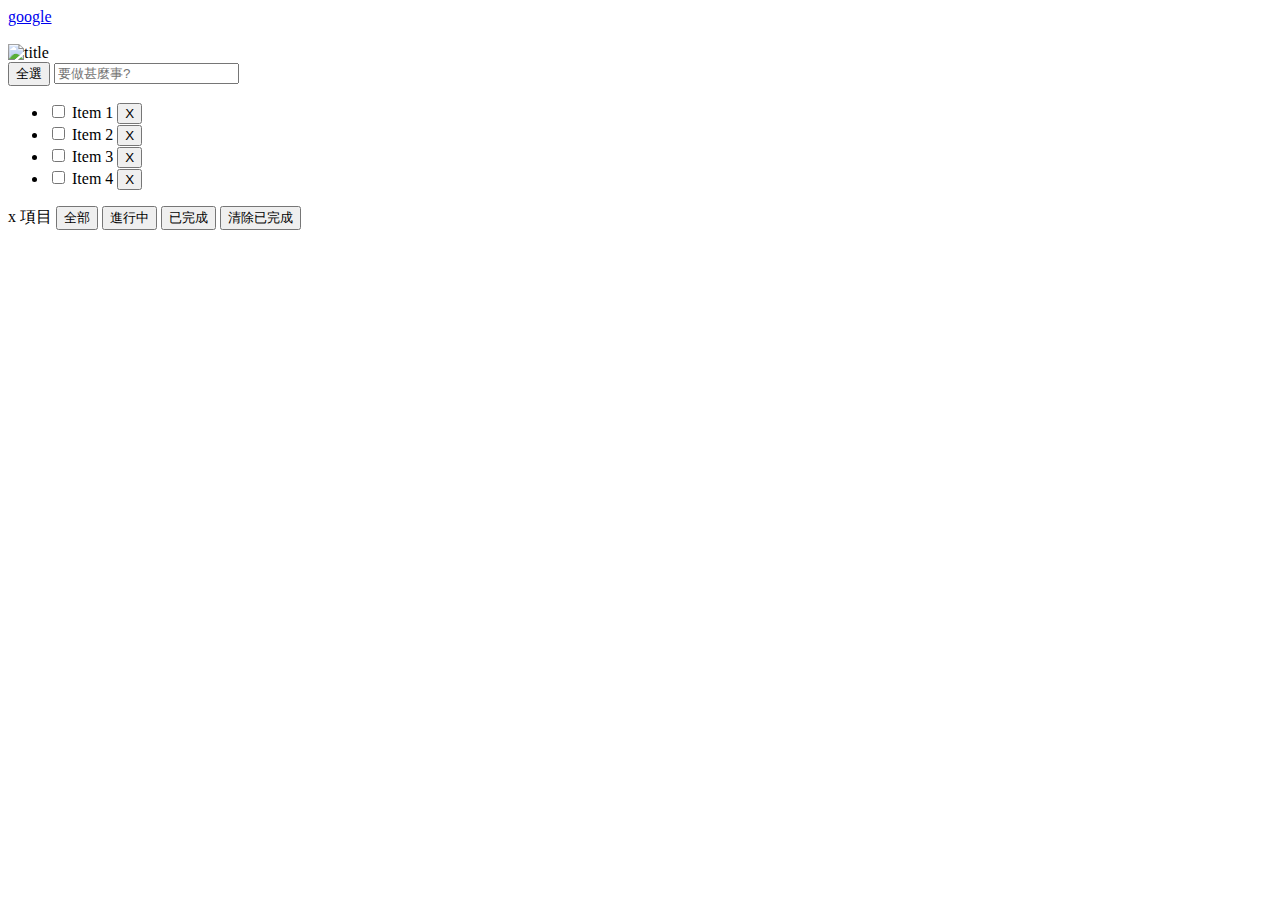
==== src/index.html @ 5159a1b1 "feat(html): 實作待辦事項頁尾按鈕" ====
<!DOCTYPE html>
<html lang="en">
<head>
    <meta charset="UTF-8">
    <meta name="viewport" content="width=device-width, initial-scale=1.0">
    <title>todoMVC</title>
</head>
<body>
    <nav>
        <a href="https://www.google.com"target="_blank">google</a>
    </nav>
    <br />
    <header>
        <img src="./assets/images/title.png" alt="title">
    </header>
    <section>
        <form>
            <button type="button">全選</button>
            <input type="text" placeholder="要做甚麼事?"/>
        </form>
    </section>
        <section>
           <ul>
                <li>
                    <input type="checkbox" />
                    <span>Item 1</span>
                    <button type="button">X</button>
                </li>
                <li>
                    <input type="checkbox" />
                    <span>Item 2</span>
                    <button type="button">X</button>
                </li>
                <li>
                    <input type="checkbox" />
                    <span>Item 3</span>
                    <button type="button">X</button>
                </li>
                <li>
                    <input type="checkbox" />
                    <span>Item 4</span>
                    <button type="button">X</button>
                </li>
        </ul> 
        </section>
        <footer>
            <span>x 項目</span>
            <button type="button">全部</button>
            <button type="button">進行中</button>
            <button type="button">已完成</button>
            <button type="button">清除已完成</button>

        </footer>       
    </body>
</html>
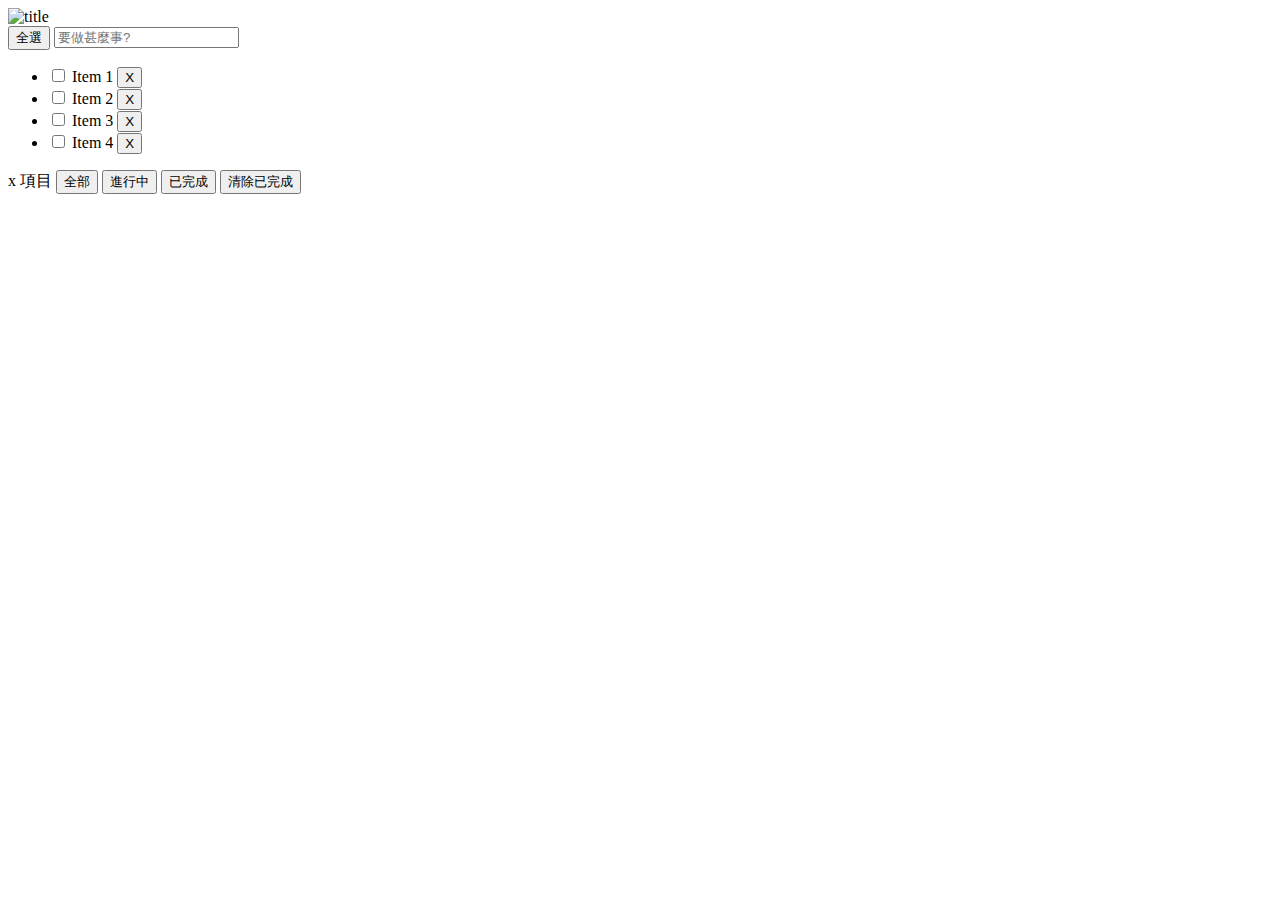
==== commit 1b239e6e: "feat(css): 利用 css 選擇器定義頁面樣式" ====
--- a/src/index.html
+++ b/src/index.html
@@ -3,13 +3,11 @@
 <head>
     <meta charset="UTF-8">
     <meta name="viewport" content="width=device-width, initial-scale=1.0">
+    <link rel="stylesheet" href="styles.css">
     <title>todoMVC</title>
 </head>
 <body>
-    <nav>
-        <a href="https://www.google.com"target="_blank">google</a>
-    </nav>
-    <br />
+   <div class="container">
     <header>
         <img src="./assets/images/title.png" alt="title">
     </header>
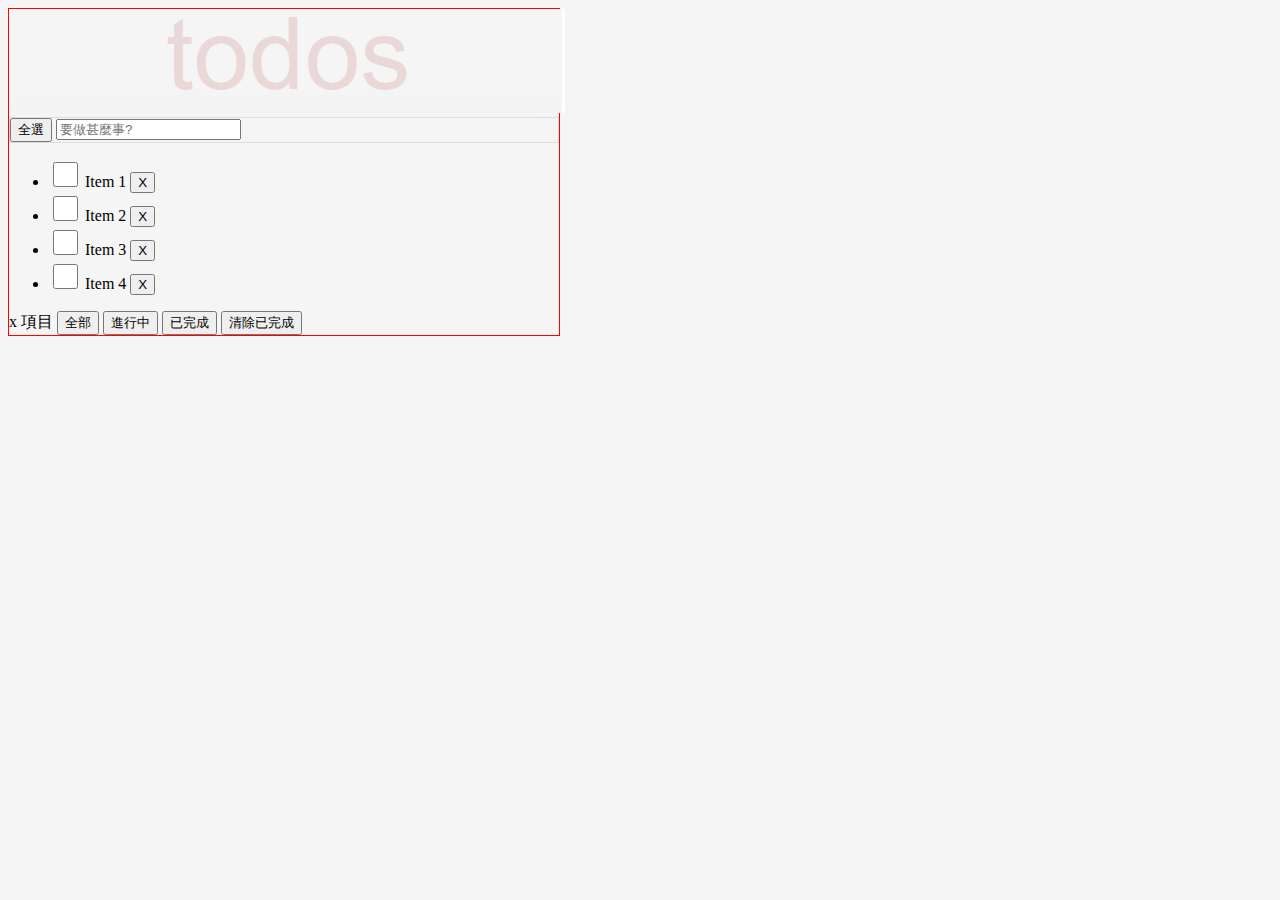
==== commit 3c9dae08: "feat(css): 設定頁面顯示顏色" ====
--- a/src/index.html
+++ b/src/index.html
@@ -11,7 +11,7 @@
     <header>
         <img src="./assets/images/title.png" alt="title">
     </header>
-    <section>
+    <section class="form">
         <form>
             <button type="button">全選</button>
             <input type="text" placeholder="要做甚麼事?"/>
--- a/src/styles.css
+++ b/src/styles.css
@@ -0,0 +1,19 @@
+body {
+    background-color: #f5f5f5;
+}
+
+div.container {
+    border-style: solid;
+    border-width: 1px;
+    border-color: red;
+    width: 550px;
+}
+
+input[type="checkbox"] {
+    width: 25px;
+    height: 25px;
+}
+
+.form {
+    border: solid 1px #ddd;
+}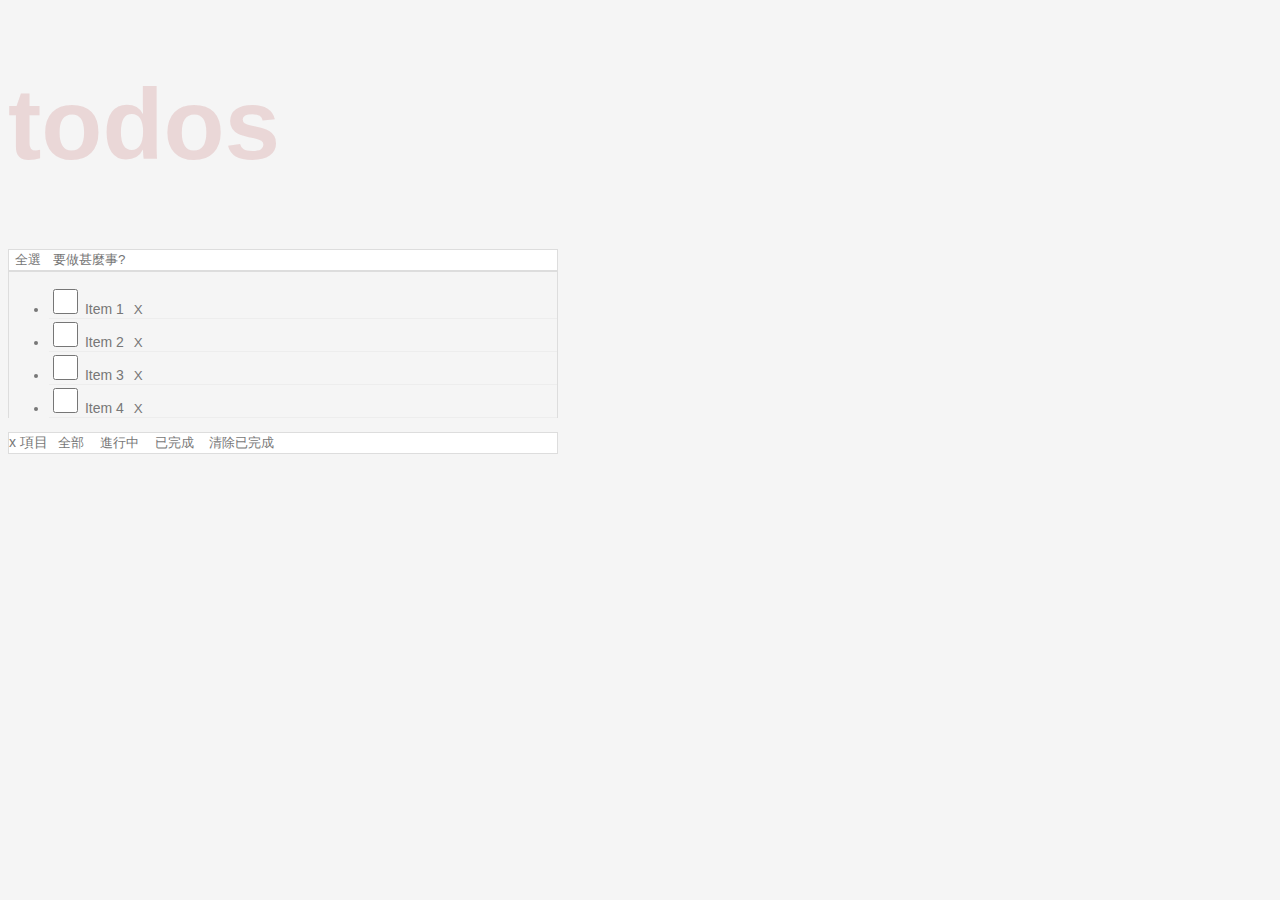
==== commit a7bb8257: "feat(css): 設定頁面文字樣式" ====
--- a/src/index.html
+++ b/src/index.html
@@ -9,15 +9,15 @@
 <body>
    <div class="container">
     <header>
-        <img src="./assets/images/title.png" alt="title">
+        <h1>todos</h1>
     </header>
     <section class="form">
-        <form>
+        <form >
             <button type="button">全選</button>
             <input type="text" placeholder="要做甚麼事?"/>
         </form>
     </section>
-        <section>
+        <section class="main">
            <ul>
                 <li>
                     <input type="checkbox" />
@@ -42,7 +42,7 @@
         </ul> 
         </section>
         <footer>
-            <span>x 項目</span>
+            <span class="count">x 項目</span>
             <button type="button">全部</button>
             <button type="button">進行中</button>
             <button type="button">已完成</button>
--- a/src/styles.css
+++ b/src/styles.css
@@ -1,12 +1,15 @@
 body {
+    font: 14px "Helvetica Neue", Helvetica, Arial, sans-serif;
     background-color: #f5f5f5;
 }
 
 div.container {
-    border-style: solid;
-    border-width: 1px;
-    border-color: red;
     width: 550px;
+}
+
+h1 {
+    font-size: 100px;
+    color: rgba(175, 47, 47, 0.15);
 }
 
 input[type="checkbox"] {
@@ -16,4 +19,37 @@
 
 .form {
     border: solid 1px #ddd;
-}+}
+
+.form form {
+    background-color: white;
+}
+
+.form input {
+    border: none;
+}
+
+.main {
+    border: solid 1px #ddd;
+    border-bottom: none;
+}
+
+.main > ul > li {
+    border-bottom: solid 1px #ededed;
+    color: #777;
+}
+
+footer {
+    border: solid 1px #ddd;
+    background-color: white;
+}
+
+.count,
+button {
+    color: #777;
+}
+
+button {
+    background: none;
+    border: none;
+}
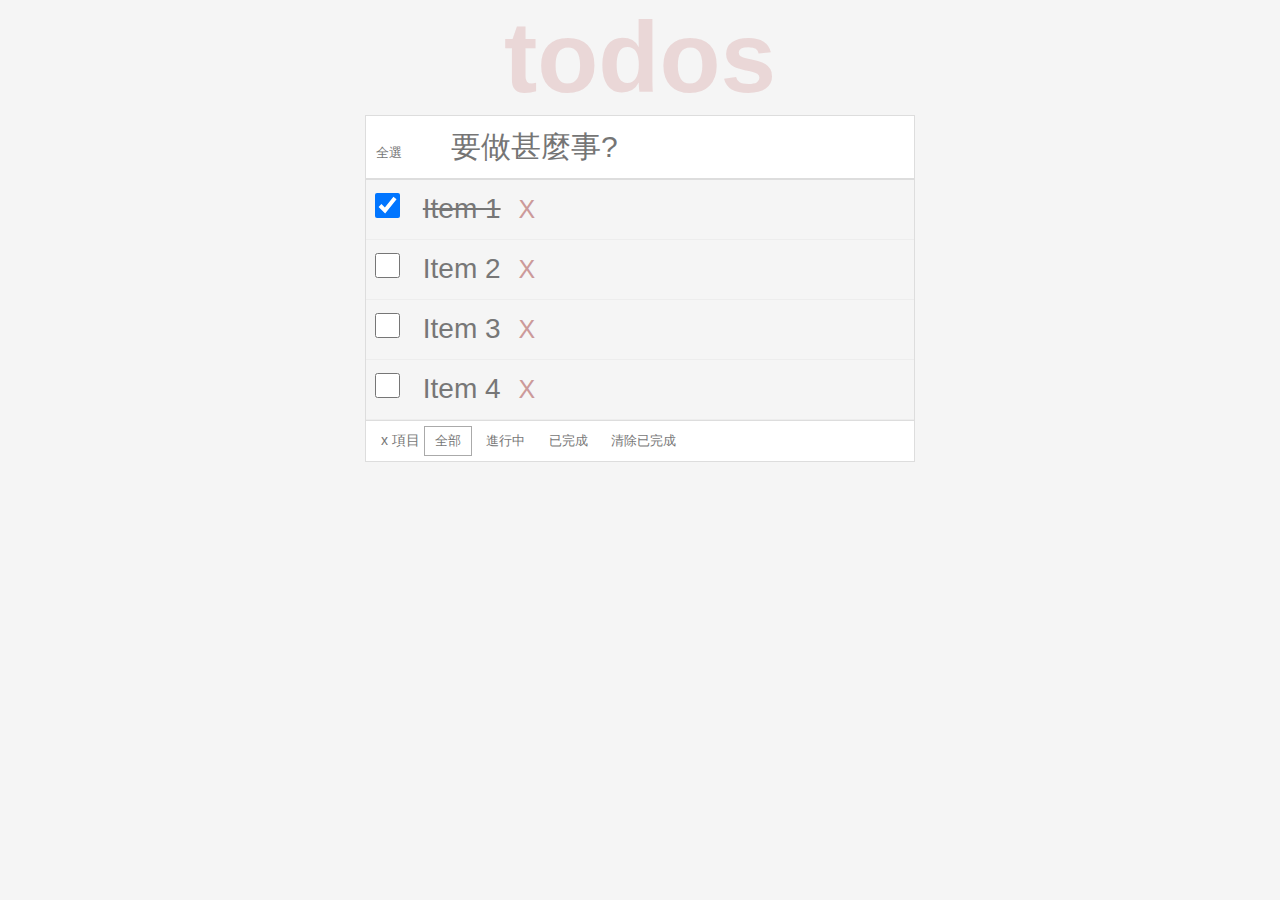
==== commit 7f57aa4b: "feat(css): 設定頁面其他樣式" ====
--- a/src/index.html
+++ b/src/index.html
@@ -20,8 +20,8 @@
         <section class="main">
            <ul>
                 <li>
-                    <input type="checkbox" />
-                    <span>Item 1</span>
+                    <input type="checkbox" checked/>
+                    <span class="completed">Item 1</span>
                     <button type="button">X</button>
                 </li>
                 <li>
@@ -43,7 +43,7 @@
         </section>
         <footer>
             <span class="count">x 項目</span>
-            <button type="button">全部</button>
+            <button type="button" style="border: 1px solid #aaa;">全部</button>
             <button type="button">進行中</button>
             <button type="button">已完成</button>
             <button type="button">清除已完成</button>
--- a/src/styles.css
+++ b/src/styles.css
@@ -1,18 +1,25 @@
 body {
+    margin: 0px;
+    padding: 0px;
     font: 14px "Helvetica Neue", Helvetica, Arial, sans-serif;
     background-color: #f5f5f5;
 }
 
 div.container {
+    margin: 0px auto;
     width: 550px;
 }
 
 h1 {
+    margin-top: 0px;
+    margin-bottom: 0px;
+    text-align: center;
     font-size: 100px;
     color: rgba(175, 47, 47, 0.15);
 }
 
 input[type="checkbox"] {
+    margin-right: 15px;
     width: 25px;
     height: 25px;
 }
@@ -26,7 +33,13 @@
 }
 
 .form input {
+    margin: 0px;
+    margin-left: 15px;
+    padding: 10px 20px;
     border: none;
+    font-size: 30px;
+    font-weight: 300;
+    line-height: 1.4em;
 }
 
 .main {
@@ -34,14 +47,33 @@
     border-bottom: none;
 }
 
+.main ul {
+    margin: 0px;
+    padding: 0px;
+    list-style: none;
+}
+
 .main > ul > li {
+    padding: 10px 15px 10px 5px;
     border-bottom: solid 1px #ededed;
     color: #777;
+    font-size: 28px;
+    font-weight: 200;
+}
+
+.main button {
+    font-size: 25px;
+    color: #cc9a9a;
 }
 
 footer {
+    padding: 5px 15px;
     border: solid 1px #ddd;
     background-color: white;
+}
+
+span.completed {
+    text-decoration: line-through;
 }
 
 .count,
@@ -50,6 +82,9 @@
 }
 
 button {
+    margin: 0px;
+    padding: 5px 10px;
     background: none;
     border: none;
+    cursor: pointer;
 }
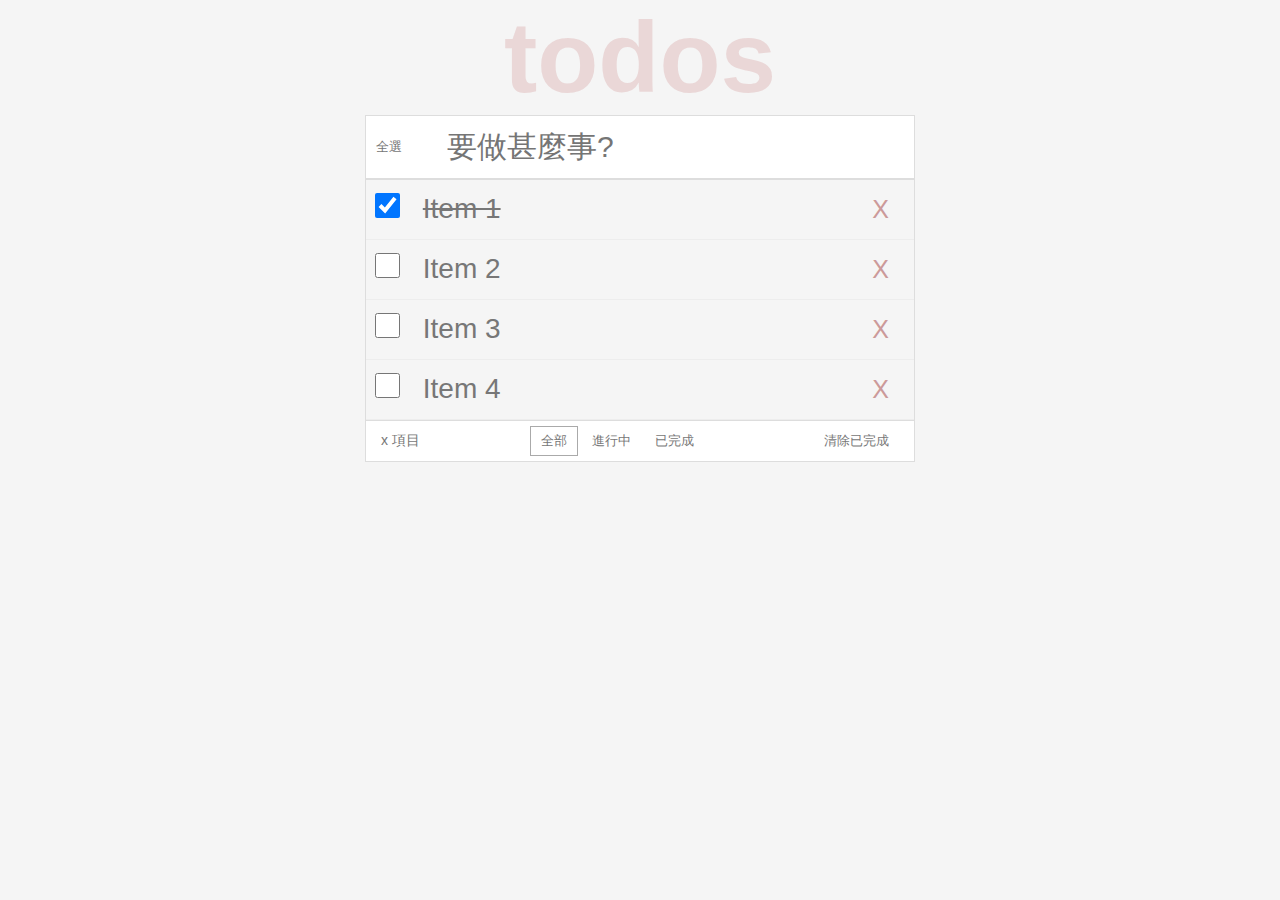
==== commit 2cea566a: "feat(css): 利用 flex 排版頁面" ====
--- a/src/index.html
+++ b/src/index.html
@@ -20,32 +20,42 @@
         <section class="main">
            <ul>
                 <li>
+                    <span>
                     <input type="checkbox" checked/>
                     <span class="completed">Item 1</span>
+                    </span>
                     <button type="button">X</button>
                 </li>
                 <li>
+                    <span>
                     <input type="checkbox" />
                     <span>Item 2</span>
+                    </span>
                     <button type="button">X</button>
                 </li>
                 <li>
+                    <span>
                     <input type="checkbox" />
                     <span>Item 3</span>
+                    </span>
                     <button type="button">X</button>
                 </li>
                 <li>
+                    <span>
                     <input type="checkbox" />
                     <span>Item 4</span>
+                    </span>
                     <button type="button">X</button>
                 </li>
         </ul> 
         </section>
         <footer>
             <span class="count">x 項目</span>
+            <span> 
             <button type="button" style="border: 1px solid #aaa;">全部</button>
             <button type="button">進行中</button>
             <button type="button">已完成</button>
+            </span>
             <button type="button">清除已完成</button>
 
         </footer>       
--- a/src/styles.css
+++ b/src/styles.css
@@ -29,7 +29,9 @@
 }
 
 .form form {
+    display: flex;
     background-color: white;
+    align-items: center;
 }
 
 .form input {
@@ -59,6 +61,8 @@
     color: #777;
     font-size: 28px;
     font-weight: 200;
+    display: flex;
+    justify-content: space-between;
 }
 
 .main button {
@@ -70,6 +74,9 @@
     padding: 5px 15px;
     border: solid 1px #ddd;
     background-color: white;
+    display: flex;
+    justify-content: space-between;
+    align-items: center;
 }
 
 span.completed {
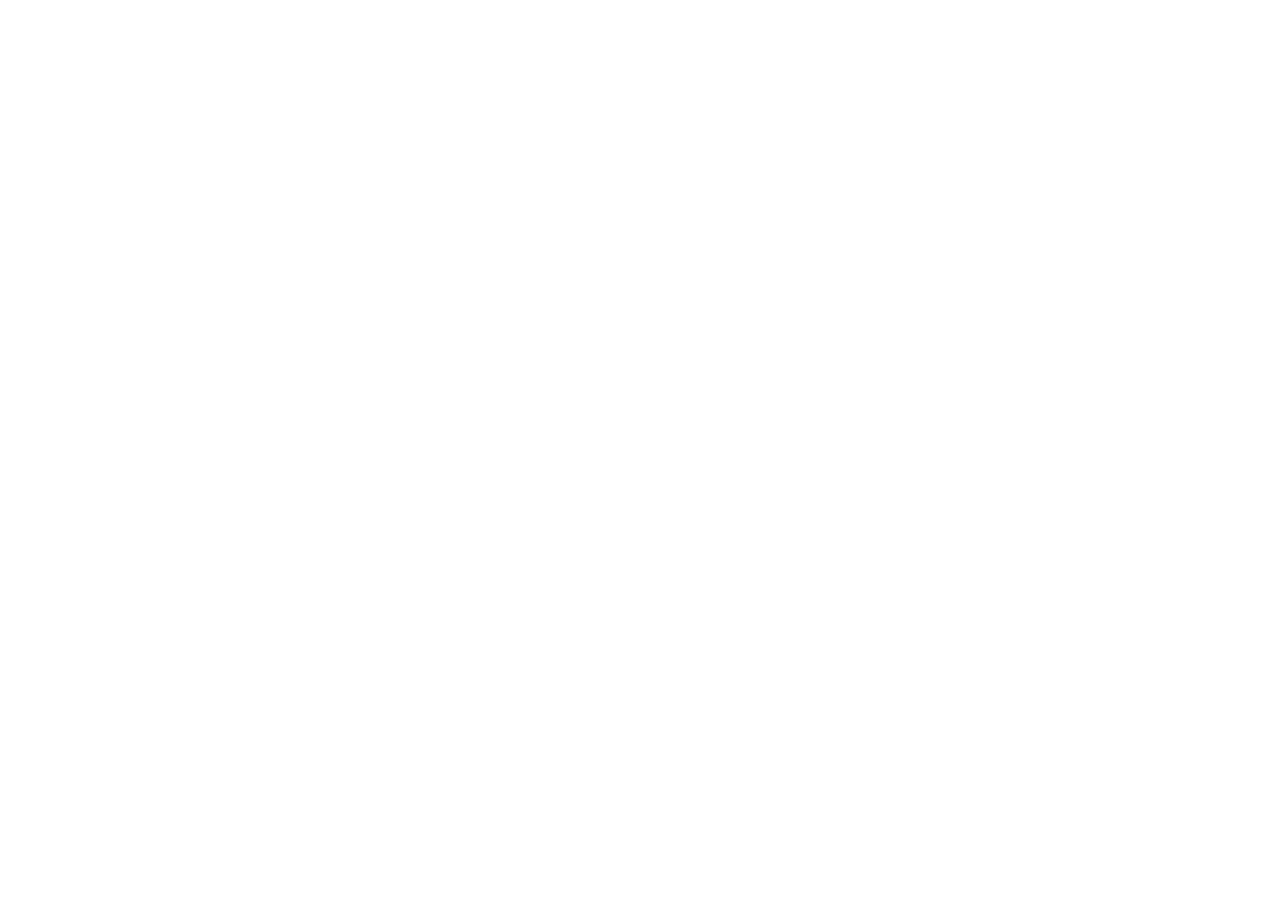
==== commit db5d9cc5: "chore(project):建立 angular 專案" ====
--- a/src/index.html
+++ b/src/index.html
@@ -1,63 +1,13 @@
-<!DOCTYPE html>
+<!doctype html>
 <html lang="en">
 <head>
-    <meta charset="UTF-8">
-    <meta name="viewport" content="width=device-width, initial-scale=1.0">
-    <link rel="stylesheet" href="styles.css">
-    <title>todoMVC</title>
+  <meta charset="utf-8">
+  <title>Todos</title>
+  <base href="/">
+  <meta name="viewport" content="width=device-width, initial-scale=1">
+  <link rel="icon" type="image/x-icon" href="favicon.ico">
 </head>
 <body>
-   <div class="container">
-    <header>
-        <h1>todos</h1>
-    </header>
-    <section class="form">
-        <form >
-            <button type="button">全選</button>
-            <input type="text" placeholder="要做甚麼事?"/>
-        </form>
-    </section>
-        <section class="main">
-           <ul>
-                <li>
-                    <span>
-                    <input type="checkbox" checked/>
-                    <span class="completed">Item 1</span>
-                    </span>
-                    <button type="button">X</button>
-                </li>
-                <li>
-                    <span>
-                    <input type="checkbox" />
-                    <span>Item 2</span>
-                    </span>
-                    <button type="button">X</button>
-                </li>
-                <li>
-                    <span>
-                    <input type="checkbox" />
-                    <span>Item 3</span>
-                    </span>
-                    <button type="button">X</button>
-                </li>
-                <li>
-                    <span>
-                    <input type="checkbox" />
-                    <span>Item 4</span>
-                    </span>
-                    <button type="button">X</button>
-                </li>
-        </ul> 
-        </section>
-        <footer>
-            <span class="count">x 項目</span>
-            <span> 
-            <button type="button" style="border: 1px solid #aaa;">全部</button>
-            <button type="button">進行中</button>
-            <button type="button">已完成</button>
-            </span>
-            <button type="button">清除已完成</button>
-
-        </footer>       
-    </body>
-</html>+  <app-root></app-root>
+</body>
+</html>
